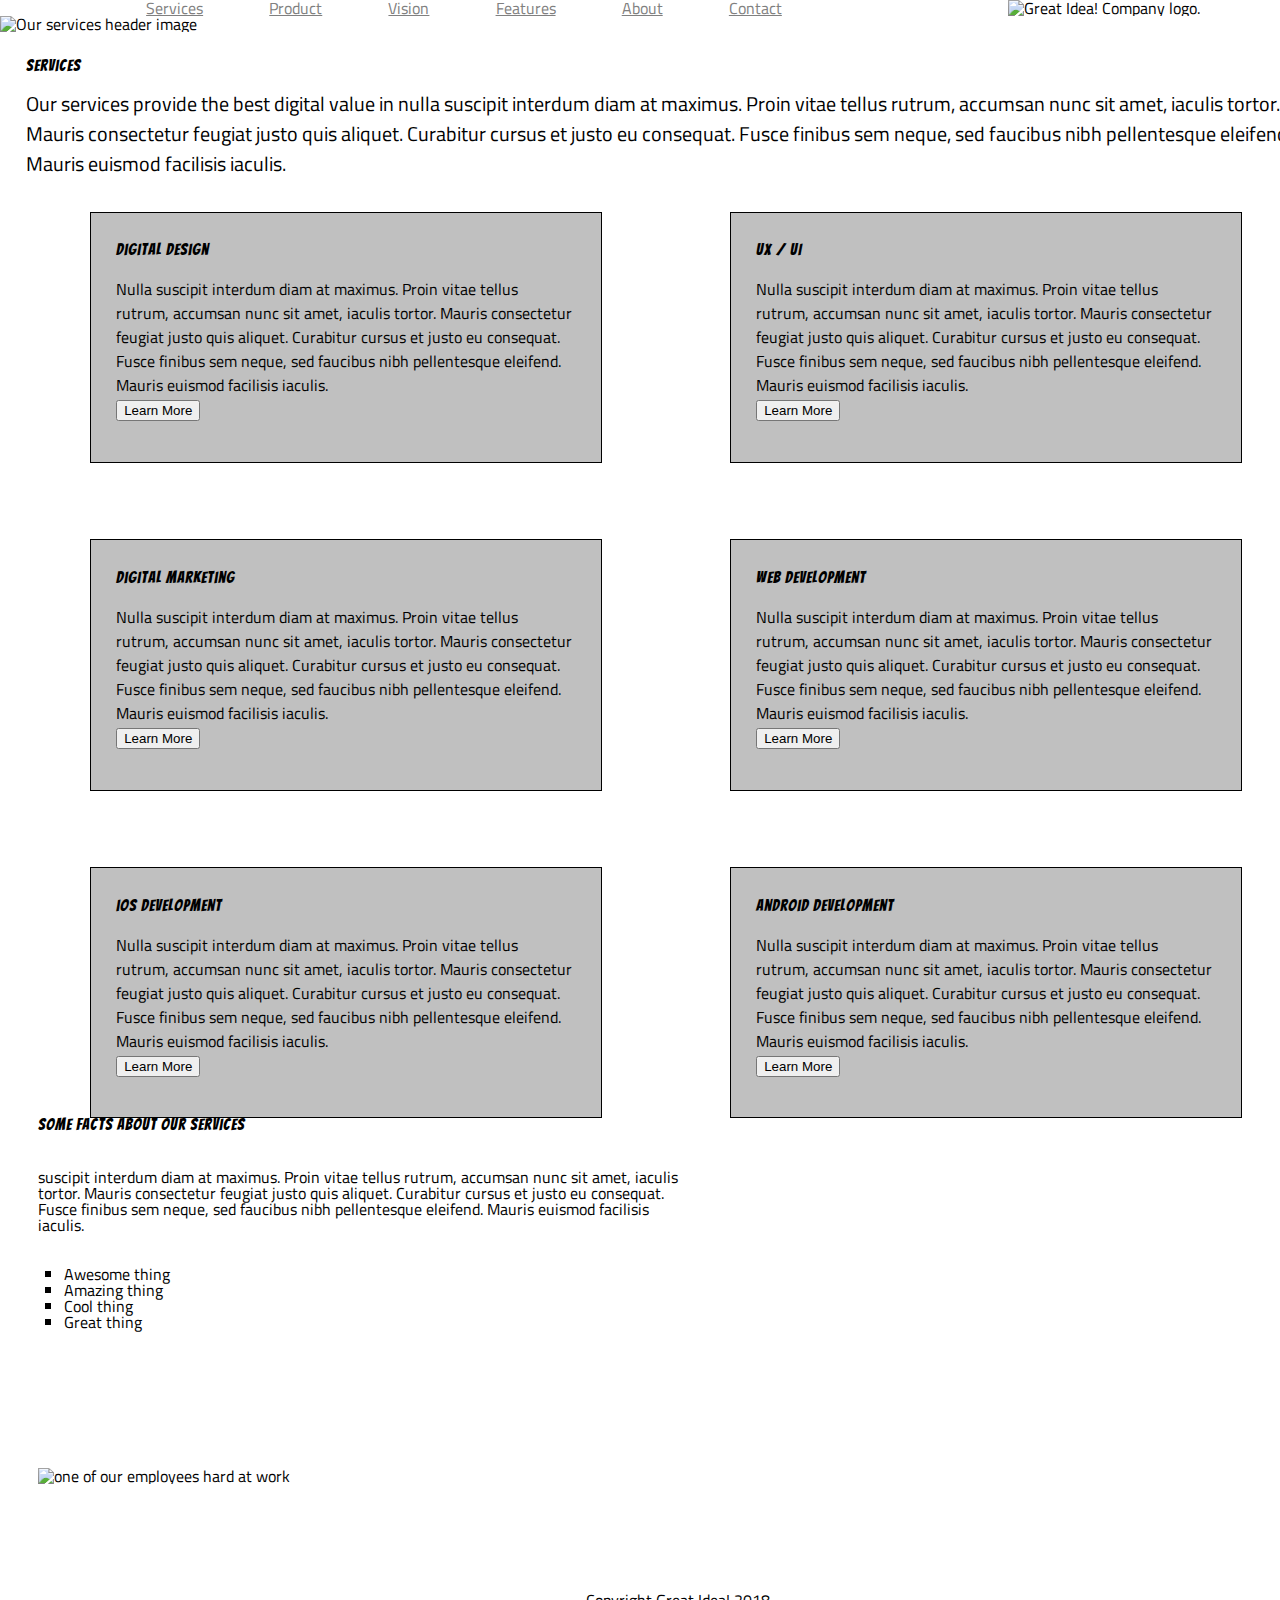
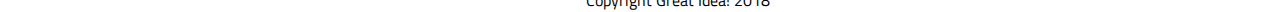
==== services.html @ a5ee398a "I added in my HTMl and CSS from the last project, and set it all up to begin my project" ====
<!doctype html>

<html lang="en">

<head>
  <meta charset="utf-8">

  <title>Great Idea!</title>

  <link href="https://fonts.googleapis.com/css?family=Bangers|Titillium+Web" rel="stylesheet">
  <link rel="stylesheet" href="css/index.css">

  <!--[if lt IE 9]>
    <script src="https://cdnjs.cloudflare.com/ajax/libs/html5shiv/3.7.3/html5shiv.js"></script>
  <![endif]-->
</head>

<body>
  <header>
    <nav>
      <a href="services.html">Services</a>
      <a href="#">Product</a>
      <a href="#">Vision</a>
      <a href="#">Features</a>
      <a href="#">About</a>
      <a href="#">Contact</a>
    </nav>
    <img class="logo" src="img/logo.png" alt="Great Idea! Company logo.">
  </header>


  <img class="services-header-img" src="img/services-header.jpg" alt="Our services header image">
  
  <div class="services">
    <h2>Services</h2>

    <p>Our services provide the best digital value in nulla suscipit interdum diam at maximus. Proin vitae tellus
      rutrum, accumsan nunc sit amet, iaculis tortor. Mauris consectetur feugiat justo quis aliquet. Curabitur cursus et
      justo eu consequat. Fusce finibus sem neque, sed faucibus nibh pellentesque eleifend. Mauris euismod facilisis
      iaculis.</p>
  </div>

  <section class="center-content">
    <div class="digitaldesign">
      <h3>Digital Design</h3>
      <p> Nulla suscipit interdum diam at maximus. Proin vitae tellus rutrum, accumsan nunc sit amet, iaculis tortor.
        Mauris consectetur feugiat justo quis aliquet. Curabitur cursus et justo eu consequat. Fusce finibus sem neque,
        sed faucibus nibh pellentesque
        eleifend. Mauris euismod facilisis iaculis. </p>

      <button>Learn More</button>
    </div>

    <div class="uxui">
      <h3>UX / UI</h3>

      <p>Nulla suscipit interdum diam at maximus. Proin vitae tellus rutrum, accumsan nunc sit amet, iaculis tortor.
        Mauris
        consectetur feugiat justo quis aliquet. Curabitur cursus et justo eu consequat. Fusce finibus sem neque, sed
        faucibus nibh pellentesque
        eleifend. Mauris euismod facilisis iaculis.</p>

      <button>Learn More</button>

    </div>

    <div class="digitalmarketing">
      <h3>Digital Marketing</h3>

      <p>Nulla suscipit interdum diam at maximus. Proin vitae tellus rutrum, accumsan nunc sit amet, iaculis tortor.
        Mauris
        consectetur feugiat justo quis aliquet. Curabitur cursus et justo eu consequat. Fusce finibus sem neque, sed
        faucibus nibh pellentesque
        eleifend. Mauris euismod facilisis iaculis.</p>

      <button>Learn More</button>
    </div>

    <div class="webdev">
      <h3>Web Development</h3>

      <p>Nulla suscipit interdum diam at maximus. Proin vitae tellus rutrum, accumsan nunc sit amet, iaculis tortor.
        Mauris
        consectetur feugiat justo quis aliquet. Curabitur cursus et justo eu consequat. Fusce finibus sem neque, sed
        faucibus nibh pellentesque
        eleifend. Mauris euismod facilisis iaculis.</p>

      <button>Learn More</button>
    </div>

    <div class="ios">
      <h3>iOS Development</h3>

      <p>Nulla suscipit interdum diam at maximus. Proin vitae tellus rutrum, accumsan nunc sit amet, iaculis tortor.
        Mauris
        consectetur feugiat justo quis aliquet. Curabitur cursus et justo eu consequat. Fusce finibus sem neque, sed
        faucibus nibh pellentesque
        eleifend. Mauris euismod facilisis iaculis.</p>

      <button>Learn More</button>
    </div>

    <div class="android">
      <h3>Android Development</h3>

      <p>Nulla suscipit interdum diam at maximus. Proin vitae tellus rutrum, accumsan nunc sit amet, iaculis tortor.
        Mauris
        consectetur feugiat justo quis aliquet. Curabitur cursus et justo eu consequat. Fusce finibus sem neque, sed
        faucibus nibh pellentesque
        eleifend. Mauris euismod facilisis iaculis.</p>

      <button>Learn More</button>
    </div>
  </section>


  <footer class="servfoot">
    <div class="facts">
      <h3>Some Facts About Our Services</h3>

    <p>suscipit interdum diam at maximus. Proin vitae tellus rutrum, accumsan nunc sit amet, iaculis tortor. Mauris
      consectetur feugiat justo quis aliquet. Curabitur cursus et justo eu consequat. Fusce finibus sem neque, sed
      faucibus
      nibh pellentesque
      eleifend. Mauris euismod facilisis iaculis.</p>

    <ul>
      <li> Awesome thing </li>
      <li> Amazing thing</li>
      <li>Cool thing</li>
      <li>Great thing</li>
    </ul>
  
    </div>
    <div class="servimg">
    <img class="services-info-img" src="img/services-info.png" alt="one of our employees hard at work"> 
    </div>

    <div class="copyright">
      Copyright Great Idea! 2018
    </div>
  </footer>
</body>

</html>
---- css/index.css ----
/* Use your own code or past solution for Great Idea Web Page CSS here! */
/* http://meyerweb.com/eric/tools/css/reset/ 
   v2.0 | 20110126
   License: none (public domain)
*/

html, body, div, span, applet, object, iframe,
h1, h2, h3, h4, h5, h6, p, blockquote, pre,
a, abbr, acronym, address, big, cite, code,
del, dfn, em, img, ins, kbd, q, s, samp,
small, strike, strong, sub, sup, tt, var,
b, u, i, center,
dl, dt, dd, ol, ul, li,
fieldset, form, label, legend,
table, caption, tbody, tfoot, thead, tr, th, td,
article, aside, canvas, details, embed, 
figure, figcaption, footer, header, hgroup, 
menu, nav, output, ruby, section, summary,
time, mark, audio, video {
	margin: 0;
	padding: 0;
	/* border: 0; */
	font-size: 100%;
	font: inherit;
	vertical-align: baseline;
}
/* HTML5 display-role reset for older browsers */
article, aside, details, figcaption, figure, 
footer, header, hgroup, menu, nav, section {
	display: block;
}
body {
	line-height: 1;
}
ol, ul {
	list-style: none;
}
blockquote, q {
	quotes: none;
}
blockquote:before, blockquote:after,
q:before, q:after {
	content: '';
	content: none;
}
table {
	border-collapse: collapse;
	border-spacing: 0;
}

/* Set every element's box-sizing to border-box */
* {
	box-sizing: border-box;
	/* border: 1px solid gray; */
}

html, body {
    height: 100%;
    font-family: 'Titillium Web', sans-serif;
}

h1, h2, h3, h4, h5 {
    font-family: 'Bangers', cursive;
    letter-spacing: 1px;
    margin-bottom: 15px;
}

/* Copy and paste your work from yesterday here and start to refactor into flexbox */
header{
	display: flex;
	justify-content: space-around;
	
}
nav {
display: flex;
justify-content: space-evenly;
width: 60%;
align-items: center;
}
nav a{
	color: gray;
}

.CTASection{
	display: flex;
	justify-content: space-evenly;
	width: 100%;
	font-size: 20px;
	margin: 2%;
}
.CTA{
	width: 100%;
	display: flex;
	justify-content: space-around;
	align-items: center;
	text-align: center;
	font-size: 79px;

}
.content{
	height: 60%;
	margin: 2%;

}
.midcontent{
	display: flex;
	height: 20%;
	font-size: 20px;
	line-height: 1.5;
}
.middle-img{
	width: 100%;
	height: 30%;
	margin: 3%;
}
.botcontent{
		display: flex;
		height: 20%;
		font-size: 20px;
		line-height: 1.5;
}
footer{
	height: 15%;
	margin: 2%;
}
footer p{
	margin-top: 2%;
}
.copyright{
	display: flex;
	justify-content: center;
	text-align: center;
}
.services-header-img{
	width: 100%;
}
.services{
	width: 100%;
	height: 10%;
	margin: 2%;
	display: flex;
	flex-direction: column;
}
.services p{
	height: 100%;
	width: 100%;
	font-size: 20px;
	line-height: 1.5;
}
.center-content{
	display: flex;
	justify-content: space-around;
	flex-wrap: wrap;
	margin: 2%;
	height: 93%;
	width: 100%;
	margin-bottom: 8%;
}
.center-content div{
	
	width: 40%;
	height: 30%;
	margin: 3%;
	padding: 2%;
	background-color: silver;
	line-height: 1.5;
	border: 1px solid black;
}
.servfoot{
	width: 100%;
	height: 55%;
	display: flex;
	flex-direction: column;
	justify-content: space-between;
	flex-wrap: wrap;
	margin: 3%;
}
.facts{
	display: flex;
	flex-direction: column;
	justify-content: space-around;
	flex-wrap: wrap;
	width: 50%;
	height: 50%;
}
ul{
	display: flex;
	justify-content: space-around;
	flex-direction: column;
	list-style: square;
	width: 45%;
	margin: 4%;
}
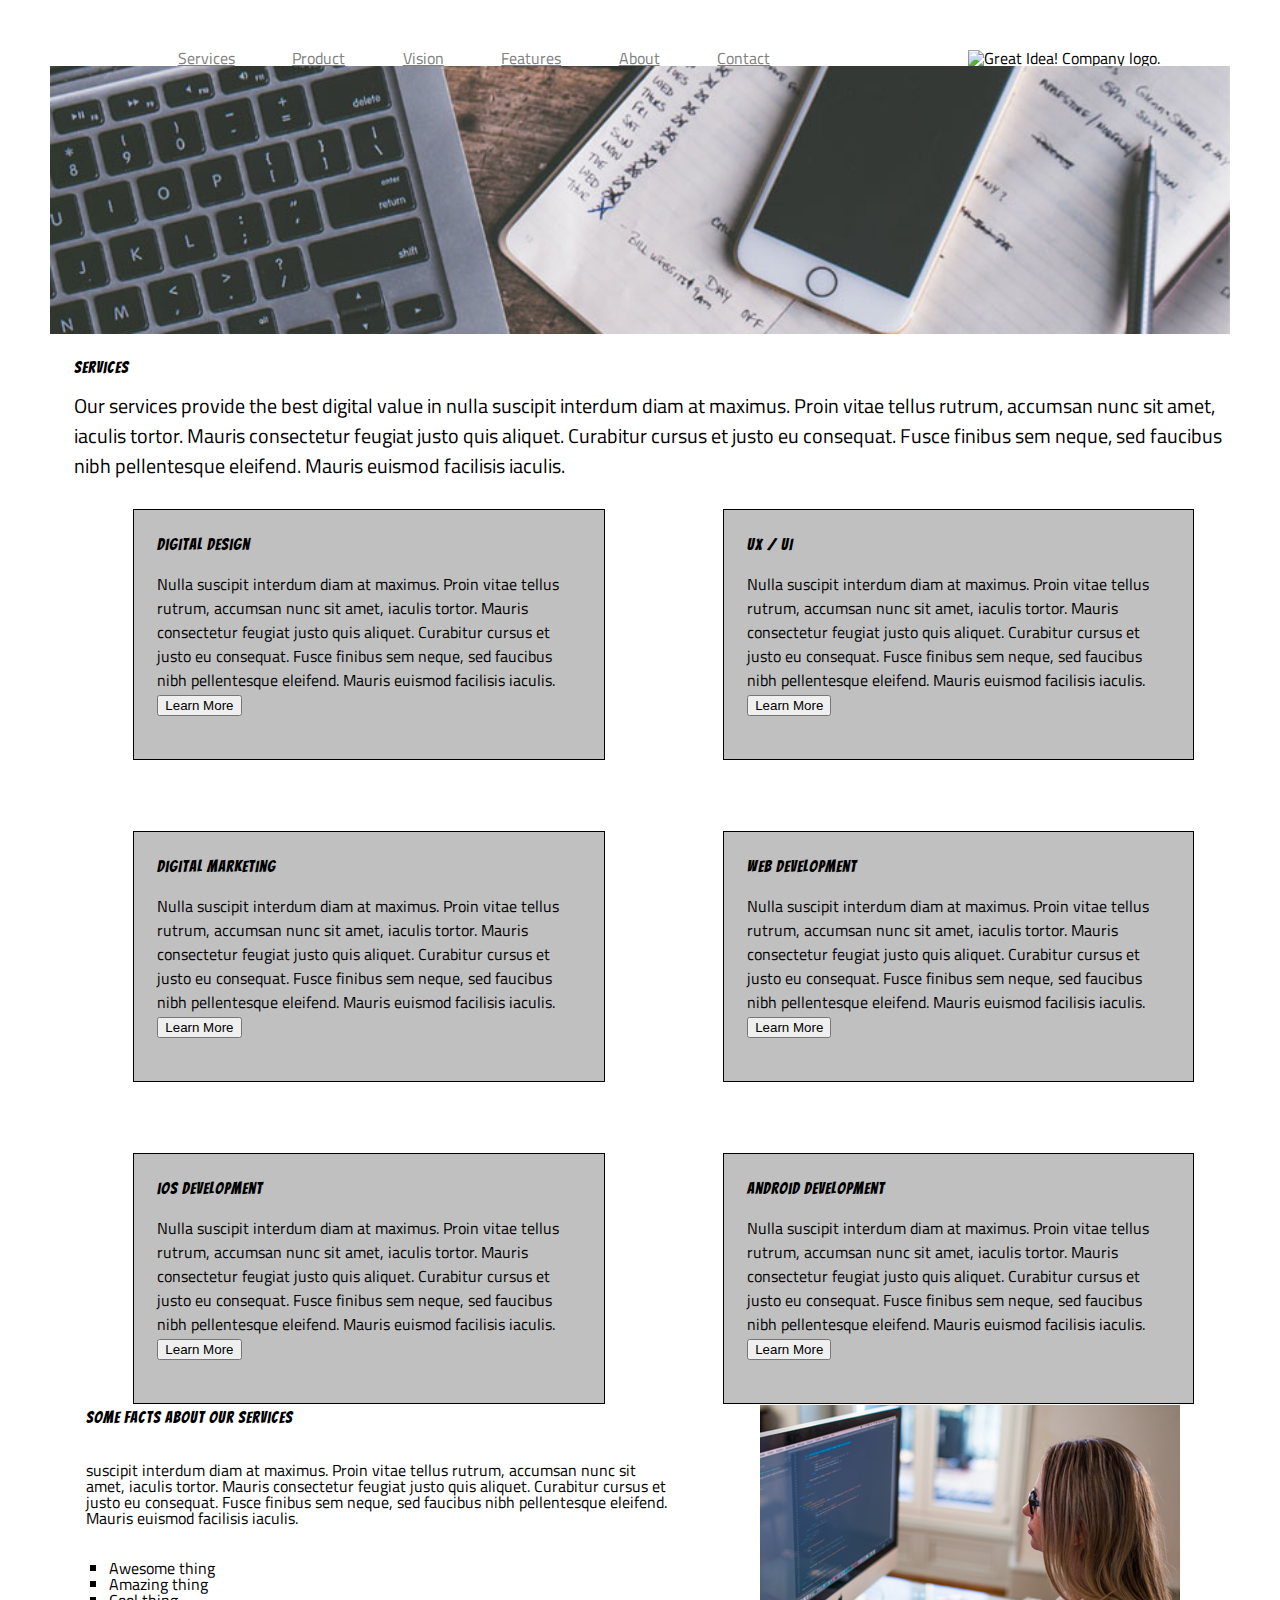
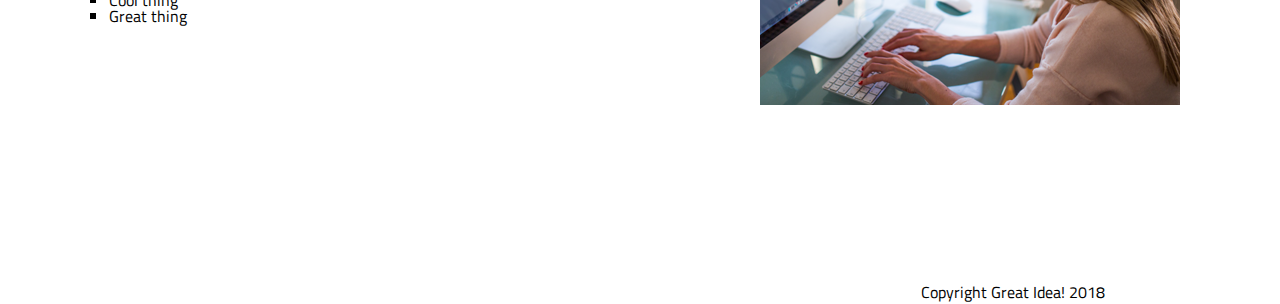
==== commit 8856c124: "finished with the tablet veiw! onto the mobile view!" ====
--- a/services.html
+++ b/services.html
@@ -9,6 +9,7 @@
 
   <link href="https://fonts.googleapis.com/css?family=Bangers|Titillium+Web" rel="stylesheet">
   <link rel="stylesheet" href="css/index.css">
+  <link rel="stylesheet" media="mediatype and|not|only (expressions)" href="print.css">
 
   <!--[if lt IE 9]>
     <script src="https://cdnjs.cloudflare.com/ajax/libs/html5shiv/3.7.3/html5shiv.js"></script>
--- a/css/index.css
+++ b/css/index.css
@@ -57,6 +57,7 @@
 html, body {
     height: 100%;
     font-family: 'Titillium Web', sans-serif;
+    margin: 2%;
 }
 
 h1, h2, h3, h4, h5 {
@@ -98,29 +99,44 @@
 
 }
 .content{
+	height: 35vh;
+	margin: 2%;
+
+}
+.midcontent{
+    display: flex;
+    flex-wrap: wrap;
+	height: 40vh;
+	font-size: 20px;
+    line-height: 1.5;
+    width: 100%;
+    margin: 2;
+}
+.contentCard{
+    width: 45%;
+}
+.middle-img{
+    width: 90%;
 	height: 60%;
-	margin: 2%;
-
-}
-.midcontent{
-	display: flex;
-	height: 20%;
-	font-size: 20px;
-	line-height: 1.5;
-}
-.middle-img{
-	width: 100%;
-	height: 30%;
 	margin: 3%;
+}
+.centerimg{
+    display: flex;
+    justify-content: center;
+
+    
 }
 .botcontent{
 		display: flex;
-		height: 20%;
+		height: 33vh;
 		font-size: 20px;
 		line-height: 1.5;
 }
 footer{
-	height: 15%;
+    display: flex;
+    flex-direction: column;
+    justify-content: space-around;
+	height: 15vh;
 	margin: 2%;
 }
 footer p{
@@ -192,4 +208,8 @@
 	margin: 4%;
 }
 
-
+@media (max-width: 1440px){
+    .CTA img{
+        display: none;
+    }
+}
